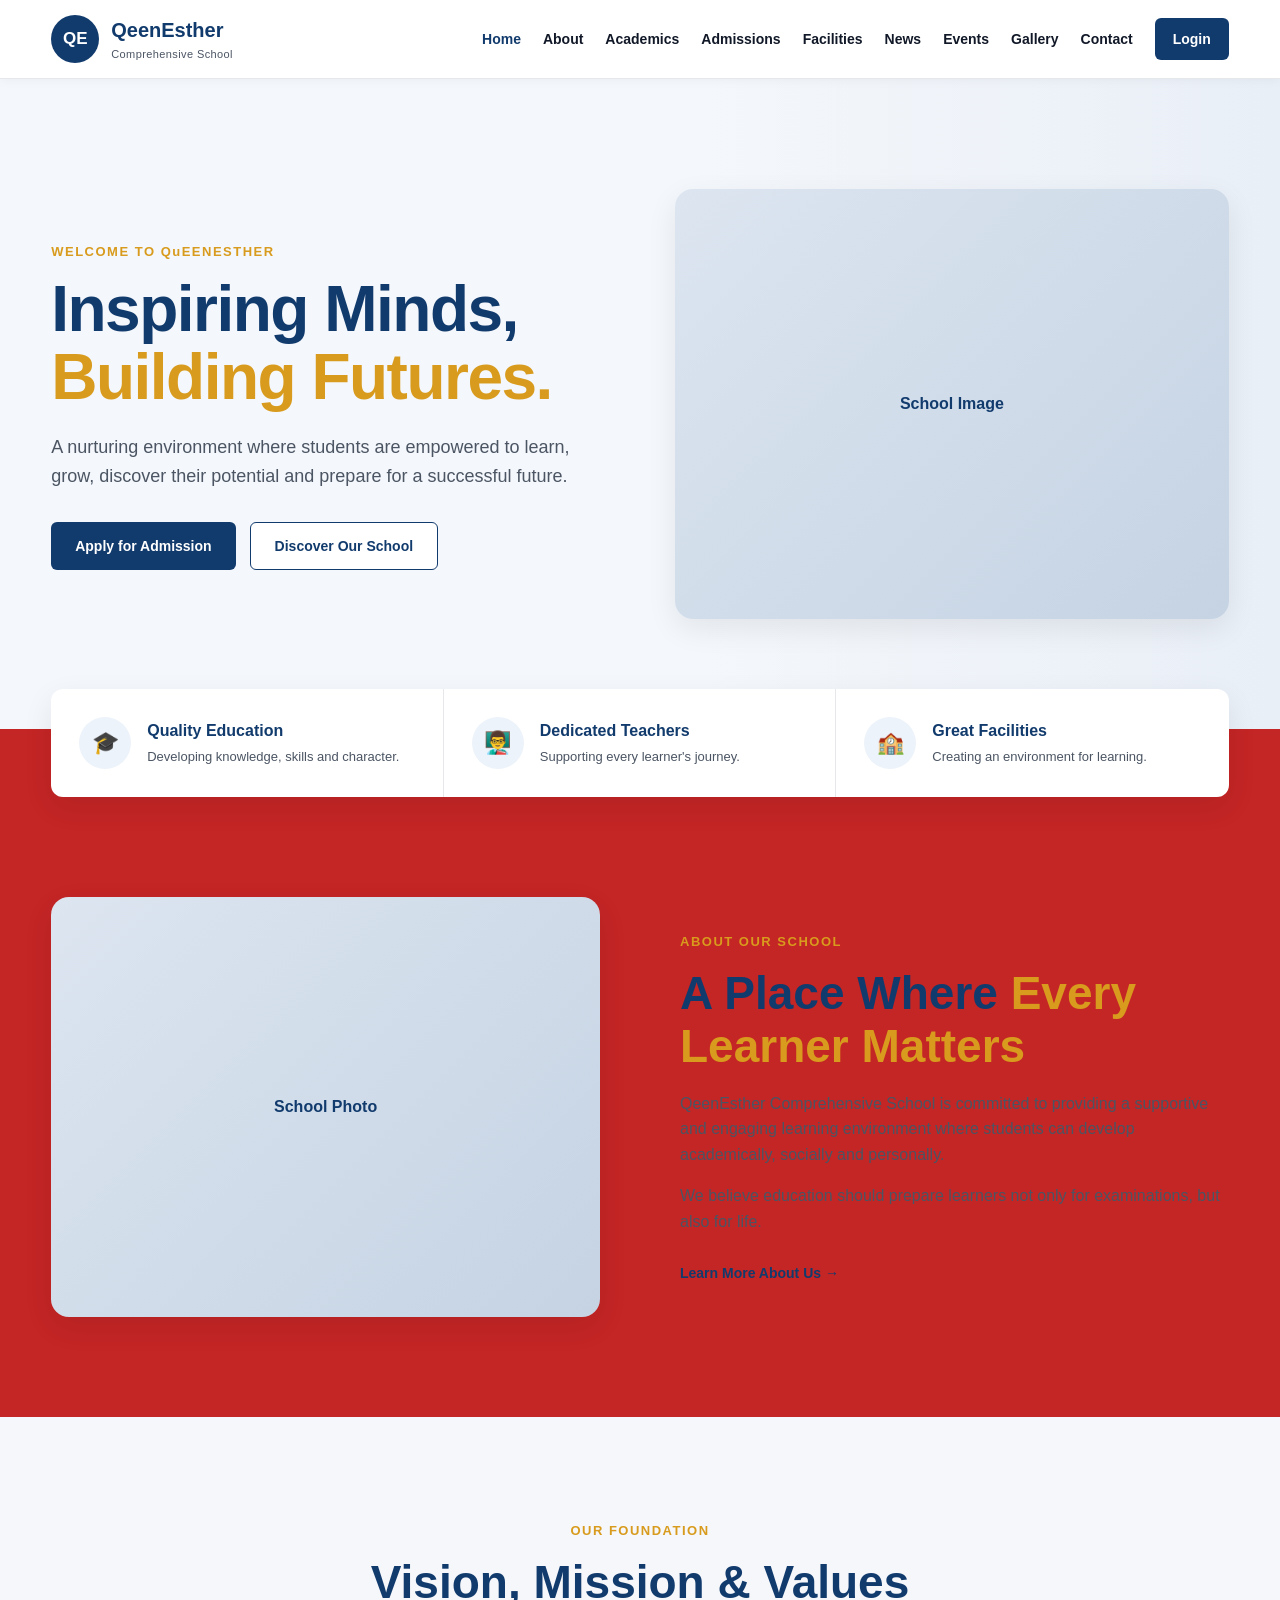
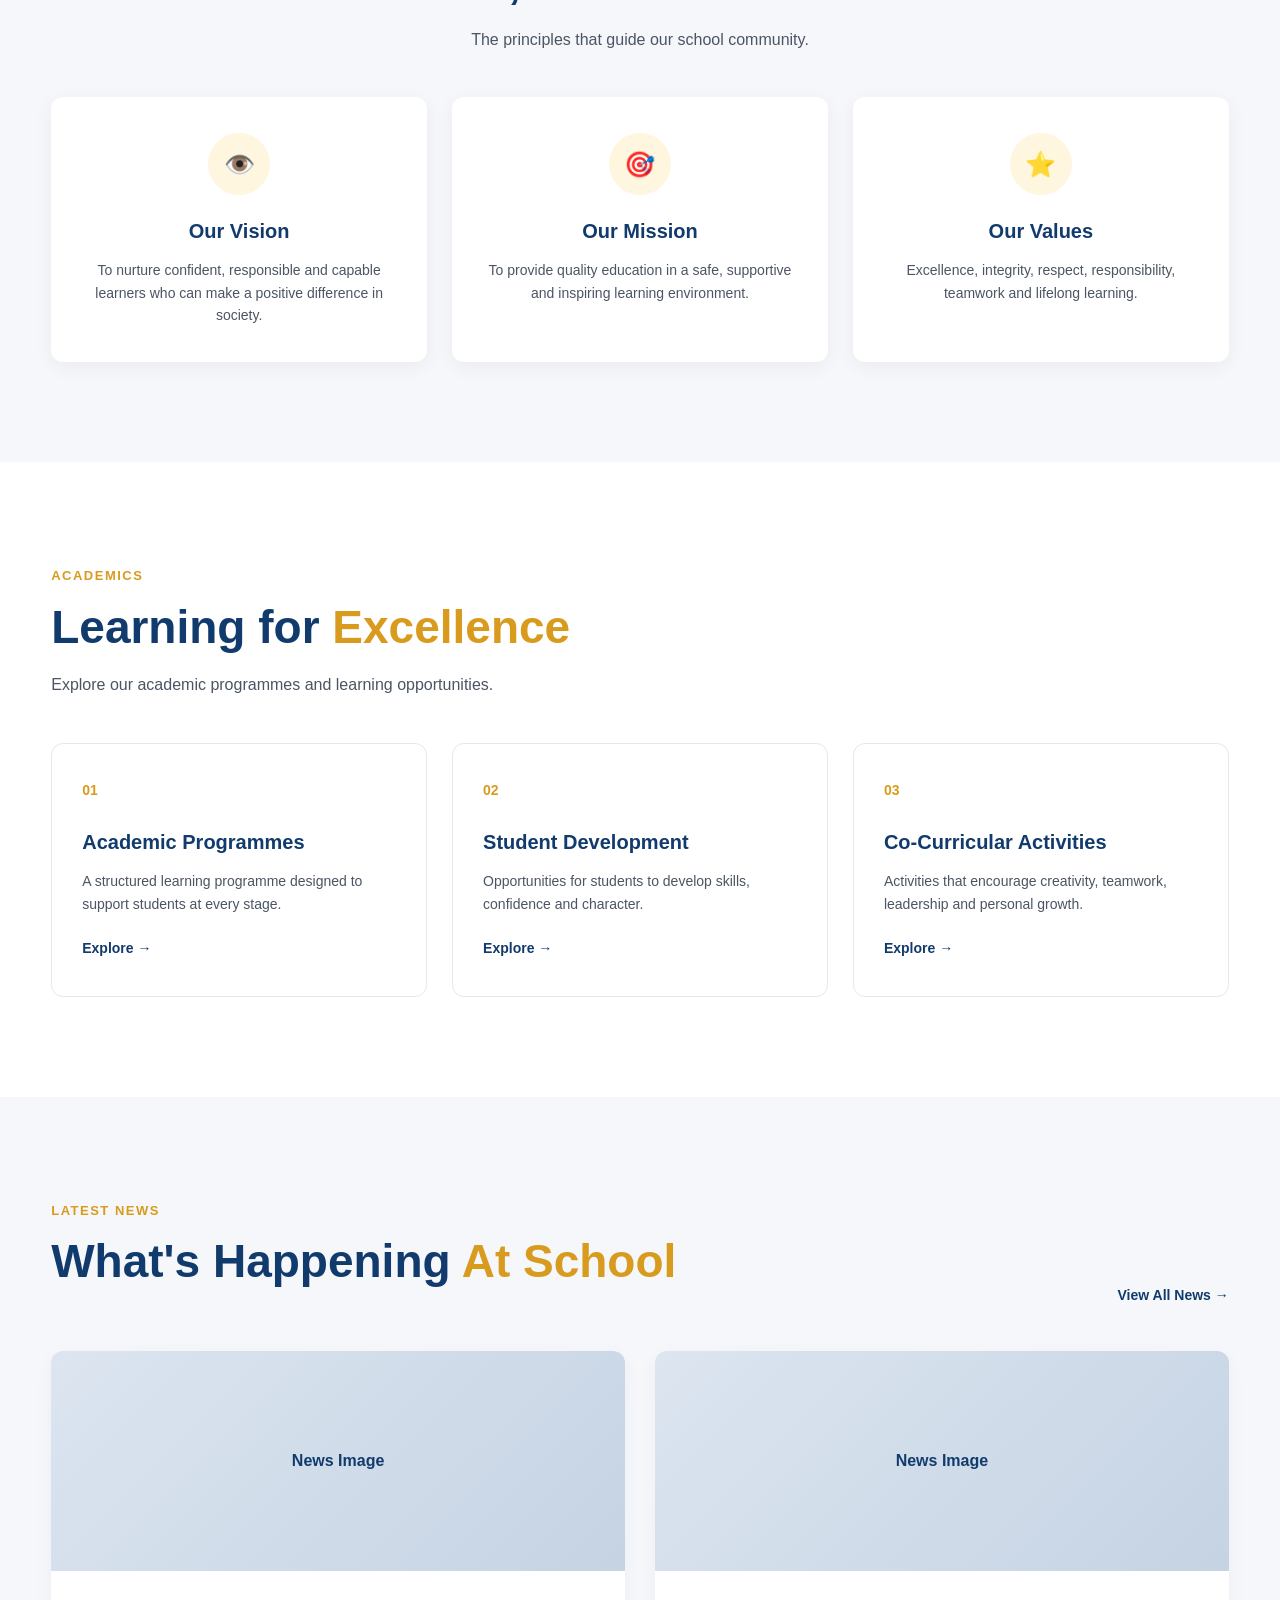
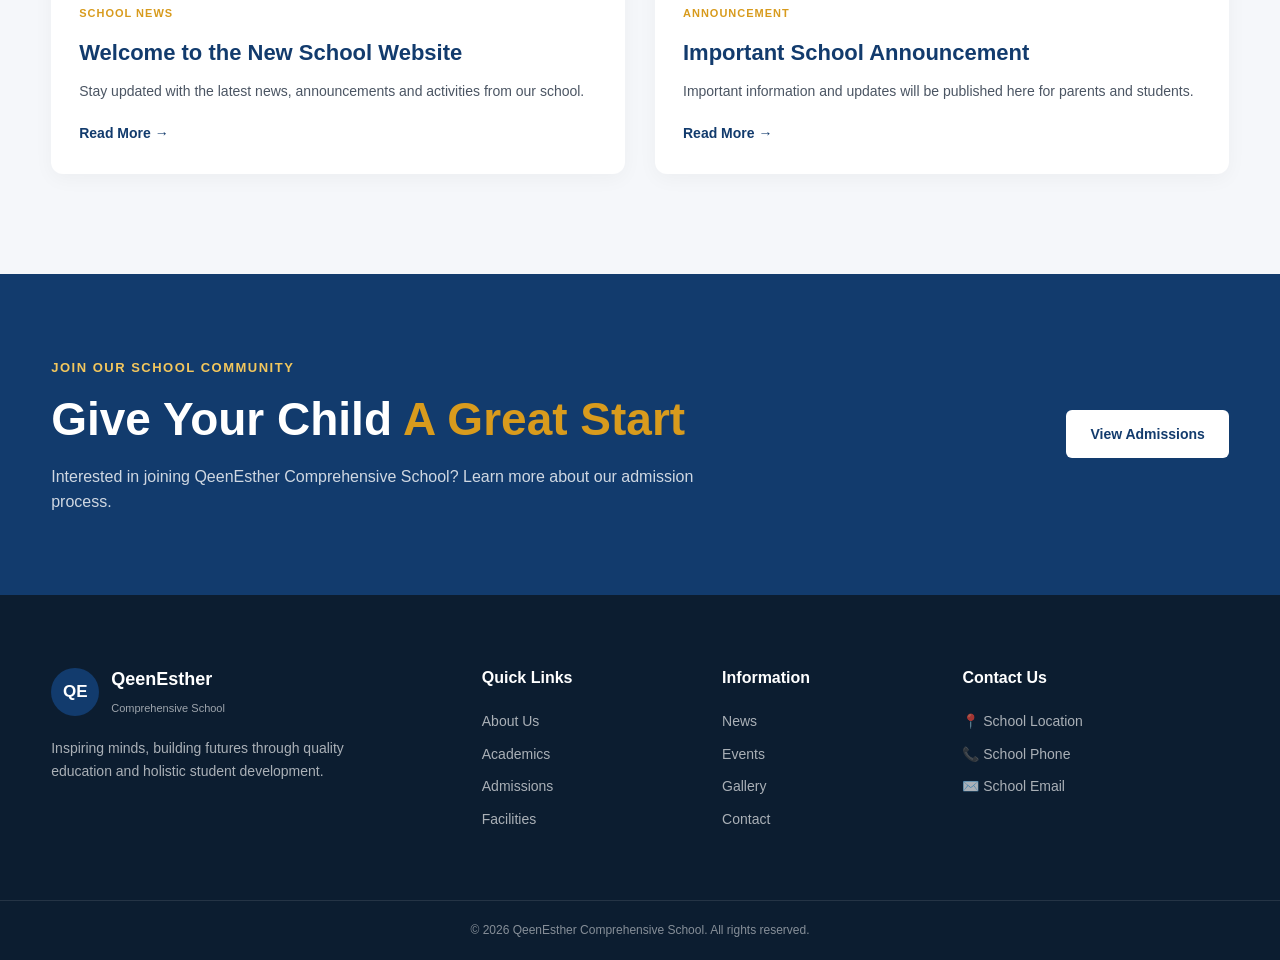
==== Client/index.html @ 9629a6c0 "My first paying project" ====
<!DOCTYPE html>
<html lang="en">
<head>
    <meta charset="UTF-8">

    <!-- Makes the website responsive on phones and tablets -->
    <meta name="viewport" content="width=device-width, initial-scale=1.0">

    <meta
        name="description"
        content="QeenEsther Comprehensive School - nurturing excellence, character and lifelong learning."
    >

    <title>QueenEsther Comprehensive School</title>

    <!-- Our stylesheet -->
    <link rel="stylesheet" href="../css/style.css">
</head>

<body>

    <!-- =========================
         HEADER / NAVIGATION
    ========================== -->
    <header class="site-header">

        <div class="container navbar">

            <!-- Temporary logo -->
            <a href="index.html" class="logo">
                <div class="logo-placeholder">QE</div>

                <div class="school-name">
                    <span>QeenEsther</span>
                    <small>Comprehensive School</small>
                </div>
            </a>

            <!-- Mobile menu button -->
            <button
                class="menu-toggle"
                id="menuToggle"
                aria-label="Open navigation menu"
                aria-expanded="false"
            >
                ☰
            </button>

            <!-- Navigation -->
            <nav class="nav-menu" id="navMenu">

                <a href="index.html" class="active">Home</a>
                <a href="about.html">About</a>
                <a href="academics.html">Academics</a>
                <a href="admissions.html">Admissions</a>
                <a href="facilities.html">Facilities</a>
                <a href="news.html">News</a>
                <a href="events.html">Events</a>
                <a href="gallery.html">Gallery</a>
                <a href="contact.html">Contact</a>

                <a href="#" class="login-button">Login</a>

            </nav>

        </div>

    </header>


    <!-- =========================
         HERO SECTION
    ========================== -->
    <main>

        <section class="hero">

            <div class="container hero-content">

                <div class="hero-text">

                    <span class="hero-label">
                        WELCOME TO QuEENESTHER
                    </span>

                    <h1>
                        Inspiring Minds,
                        <span>Building Futures.</span>
                    </h1>

                    <p>
                        A nurturing environment where students are empowered
                        to learn, grow, discover their potential and prepare
                        for a successful future.
                    </p>

                    <div class="hero-buttons">
                        <a href="admissions.html" class="btn btn-primary">
                            Apply for Admission
                        </a>

                        <a href="about.html" class="btn btn-secondary">
                            Discover Our School
                        </a>
                    </div>

                </div>

                <div class="hero-image">

                    <!-- Temporary image area -->
                    <div class="image-placeholder">
                        <span>School Image</span>
                    </div>

                </div>

            </div>

        </section>


        <!-- =========================
             QUICK INFORMATION
        ========================== -->
        <section class="quick-info">

            <div class="container quick-info-grid">

                <div class="info-card">
                    <div class="info-icon">🎓</div>

                    <div>
                        <h3>Quality Education</h3>
                        <p>
                            Developing knowledge, skills and character.
                        </p>
                    </div>
                </div>

                <div class="info-card">
                    <div class="info-icon">👨‍🏫</div>

                    <div>
                        <h3>Dedicated Teachers</h3>
                        <p>
                            Supporting every learner's journey.
                        </p>
                    </div>
                </div>

                <div class="info-card">
                    <div class="info-icon">🏫</div>

                    <div>
                        <h3>Great Facilities</h3>
                        <p>
                            Creating an environment for learning.
                        </p>
                    </div>
                </div>

            </div>

        </section>


        <!-- =========================
             ABOUT / INTRODUCTION
        ========================== -->
        <section class="section about-preview">

            <div class="container two-column">

                <div class="section-image">
                    <div class="image-placeholder large">
                        <span>School Photo</span>
                    </div>
                </div>

                <div class="section-content">

                    <span class="section-label">
                        ABOUT OUR SCHOOL
                    </span>

                    <h2>
                        A Place Where
                        <span>Every Learner Matters</span>
                    </h2>

                    <p>
                        QeenEsther Comprehensive School is committed to
                        providing a supportive and engaging learning
                        environment where students can develop academically,
                        socially and personally.
                    </p>

                    <p>
                        We believe education should prepare learners not only
                        for examinations, but also for life.
                    </p>

                    <a href="about.html" class="text-link">
                        Learn More About Us →
                    </a>

                </div>

            </div>

        </section>


        <!-- =========================
             VISION & MISSION
        ========================== -->
        <section class="section vision-section">

            <div class="container">

                <div class="section-heading center">

                    <span class="section-label">
                        OUR FOUNDATION
                    </span>

                    <h2>
                        Vision, Mission & Values
                    </h2>

                    <p>
                        The principles that guide our school community.
                    </p>

                </div>

                <div class="values-grid">

                    <article class="value-card">

                        <div class="value-icon">👁️</div>

                        <h3>Our Vision</h3>

                        <p>
                            To nurture confident, responsible and capable
                            learners who can make a positive difference
                            in society.
                        </p>

                    </article>


                    <article class="value-card">

                        <div class="value-icon">🎯</div>

                        <h3>Our Mission</h3>

                        <p>
                            To provide quality education in a safe,
                            supportive and inspiring learning environment.
                        </p>

                    </article>


                    <article class="value-card">

                        <div class="value-icon">⭐</div>

                        <h3>Our Values</h3>

                        <p>
                            Excellence, integrity, respect, responsibility,
                            teamwork and lifelong learning.
                        </p>

                    </article>

                </div>

            </div>

        </section>


        <!-- =========================
             ACADEMICS
        ========================== -->
        <section class="section academics-preview">

            <div class="container">

                <div class="section-heading">

                    <span class="section-label">
                        ACADEMICS
                    </span>

                    <h2>
                        Learning for
                        <span>Excellence</span>
                    </h2>

                    <p>
                        Explore our academic programmes and learning
                        opportunities.
                    </p>

                </div>

                <div class="program-grid">

                    <article class="program-card">
                        <div class="program-number">01</div>

                        <h3>Academic Programmes</h3>

                        <p>
                            A structured learning programme designed to
                            support students at every stage.
                        </p>

                        <a href="academics.html">
                            Explore →
                        </a>
                    </article>


                    <article class="program-card">
                        <div class="program-number">02</div>

                        <h3>Student Development</h3>

                        <p>
                            Opportunities for students to develop skills,
                            confidence and character.
                        </p>

                        <a href="academics.html">
                            Explore →
                        </a>
                    </article>


                    <article class="program-card">
                        <div class="program-number">03</div>

                        <h3>Co-Curricular Activities</h3>

                        <p>
                            Activities that encourage creativity, teamwork,
                            leadership and personal growth.
                        </p>

                        <a href="academics.html">
                            Explore →
                        </a>
                    </article>

                </div>

            </div>

        </section>


        <!-- =========================
             NEWS
        ========================== -->
        <section class="section news-section">

            <div class="container">

                <div class="section-heading split-heading">

                    <div>
                        <span class="section-label">
                            LATEST NEWS
                        </span>

                        <h2>
                            What's Happening
                            <span>At School</span>
                        </h2>
                    </div>

                    <a href="news.html" class="text-link">
                        View All News →
                    </a>

                </div>


                <div class="news-grid">

                    <article class="news-card">

                        <div class="news-image">
                            <span>News Image</span>
                        </div>

                        <div class="news-content">

                            <span class="news-date">
                                SCHOOL NEWS
                            </span>

                            <h3>
                                Welcome to the New School Website
                            </h3>

                            <p>
                                Stay updated with the latest news,
                                announcements and activities from our school.
                            </p>

                            <a href="news.html">
                                Read More →
                            </a>

                        </div>

                    </article>


                    <article class="news-card">

                        <div class="news-image">
                            <span>News Image</span>
                        </div>

                        <div class="news-content">

                            <span class="news-date">
                                ANNOUNCEMENT
                            </span>

                            <h3>
                                Important School Announcement
                            </h3>

                            <p>
                                Important information and updates will be
                                published here for parents and students.
                            </p>

                            <a href="news.html">
                                Read More →
                            </a>

                        </div>

                    </article>

                </div>

            </div>

        </section>


        <!-- =========================
             CALL TO ACTION
        ========================== -->
        <section class="cta-section">

            <div class="container cta-content">

                <div>
                    <span class="section-label">
                        JOIN OUR SCHOOL COMMUNITY
                    </span>

                    <h2>
                        Give Your Child
                        <span>A Great Start</span>
                    </h2>

                    <p>
                        Interested in joining QeenEsther Comprehensive School?
                        Learn more about our admission process.
                    </p>
                </div>

                <a href="admissions.html" class="btn btn-light">
                    View Admissions
                </a>

            </div>

        </section>

    </main>


    <!-- =========================
         FOOTER
    ========================== -->
    <footer class="site-footer">

        <div class="container footer-grid">

            <div class="footer-about">

                <div class="footer-logo">
                    <div class="logo-placeholder">QE</div>

                    <div>
                        <strong>QeenEsther</strong>
                        <small>Comprehensive School</small>
                    </div>
                </div>

                <p>
                    Inspiring minds, building futures through quality
                    education and holistic student development.
                </p>

            </div>


            <div class="footer-column">

                <h3>Quick Links</h3>

                <a href="about.html">About Us</a>
                <a href="academics.html">Academics</a>
                <a href="admissions.html">Admissions</a>
                <a href="facilities.html">Facilities</a>

            </div>


            <div class="footer-column">

                <h3>Information</h3>

                <a href="news.html">News</a>
                <a href="events.html">Events</a>
                <a href="gallery.html">Gallery</a>
                <a href="contact.html">Contact</a>

            </div>


            <div class="footer-column">

                <h3>Contact Us</h3>

                <p>📍 School Location</p>
                <p>📞 School Phone</p>
                <p>✉️ School Email</p>

            </div>

        </div>


        <div class="footer-bottom">

            <div class="container">

                <p>
                    © 2026 QeenEsther Comprehensive School.
                    All rights reserved.
                </p>

            </div>

        </div>

    </footer>


    <!-- JavaScript -->
    <script src="../js/main.js"></script>

</body>
</html>
---- css/style.css ----
/* =========================================
   QEENESTHER COMPREHENSIVE SCHOOL
   MAIN STYLESHEET
========================================= */


/* =========================================
   1. RESET & GLOBAL SETTINGS
========================================= */

* {
    margin: 0;
    padding: 0;
    box-sizing: border-box;
}

html {
    scroll-behavior: smooth;
}

body {
    font-family: Arial, Helvetica, sans-serif;
    line-height: 1.6;
    color: #1f2937;
    background: #c42525;
}

a {
    text-decoration: none;
    color: inherit;
}

img {
    max-width: 100%;
    display: block;
}

button {
    font: inherit;
}


/* =========================================
   2. DESIGN VARIABLES
========================================= */

:root {
    --primary: #123b6d;
    --primary-dark: #0b2a4d;
    --secondary: #d89b1d;
    --secondary-dark: #b47d0f;

    --dark: #111827;
    --text: #4b5563;
    --light: #f5f7fa;
    --white: #ffffff;
    --border: #e5e7eb;

    --container: 1180px;

    --shadow: 0 10px 30px rgba(0, 0, 0, 0.08);

    --radius: 12px;

    --transition: 0.3s ease;
}


/* =========================================
   3. REUSABLE CONTAINER
========================================= */

.container {
    width: min(92%, var(--container));
    margin: 0 auto;
}


/* =========================================
   4. HEADER
========================================= */

.site-header {
    position: sticky;
    top: 0;
    z-index: 1000;

    background: var(--white);

    border-bottom: 1px solid var(--border);

    box-shadow: 0 2px 10px rgba(0, 0, 0, 0.04);
}

.navbar {
    min-height: 78px;

    display: flex;
    align-items: center;
    justify-content: space-between;
    gap: 30px;
}


/* Logo */

.logo {
    display: flex;
    align-items: center;
    gap: 12px;

    flex-shrink: 0;
}

.logo-placeholder {
    width: 48px;
    height: 48px;

    display: flex;
    align-items: center;
    justify-content: center;

    background: var(--primary);
    color: var(--white);

    border-radius: 50%;

    font-weight: 700;
    font-size: 17px;
}

.school-name {
    display: flex;
    flex-direction: column;
}

.school-name span {
    color: var(--primary);

    font-size: 20px;
    font-weight: 800;
}

.school-name small {
    color: var(--text);

    font-size: 11px;
    letter-spacing: 0.4px;
}


/* Navigation */

.nav-menu {
    display: flex;
    align-items: center;
    gap: 22px;
}

.nav-menu a {
    color: var(--dark);

    font-size: 14px;
    font-weight: 600;

    transition: color var(--transition);
}

.nav-menu a:hover,
.nav-menu a.active {
    color: var(--primary);
}

.nav-menu .login-button {
    padding: 10px 18px;

    background: var(--primary);
    color: var(--white);

    border-radius: 6px;
}

.nav-menu .login-button:hover {
    background: var(--primary-dark);
    color: var(--white);
}


/* Mobile menu button */

.menu-toggle {
    display: none;

    border: none;
    background: transparent;

    color: var(--primary);

    font-size: 28px;

    cursor: pointer;
}


/* =========================================
   5. HERO SECTION
========================================= */

.hero {
    min-height: 650px;

    display: flex;
    align-items: center;

    background:
        linear-gradient(
            90deg,
            #f4f7fb 0%,
            #f4f7fb 55%,
            #e9eff7 100%
        );
}

.hero-content {
    display: grid;
    grid-template-columns: 1fr 1fr;

    align-items: center;

    gap: 70px;

    padding: 80px 0;
}

.hero-text {
    max-width: 620px;
}

.hero-label,
.section-label {
    display: inline-block;

    margin-bottom: 14px;

    color: var(--secondary);

    font-size: 13px;
    font-weight: 800;

    letter-spacing: 1.5px;
}

.hero h1 {
    margin-bottom: 22px;

    color: var(--primary);

    font-size: clamp(42px, 5vw, 68px);
    line-height: 1.05;

    letter-spacing: -1.5px;
}

.hero h1 span,
.section-content h2 span,
.section-heading h2 span,
.cta-content h2 span {
    color: var(--secondary);
}

.hero p {
    max-width: 570px;

    margin-bottom: 32px;

    color: var(--text);

    font-size: 18px;
}


/* Hero buttons */

.hero-buttons {
    display: flex;
    flex-wrap: wrap;
    gap: 14px;
}

.btn {
    display: inline-flex;

    align-items: center;
    justify-content: center;

    min-height: 48px;

    padding: 0 24px;

    border-radius: 6px;

    font-size: 14px;
    font-weight: 700;

    transition:
        transform var(--transition),
        background var(--transition);
}

.btn:hover {
    transform: translateY(-2px);
}

.btn-primary {
    background: var(--primary);
    color: var(--white);
}

.btn-primary:hover {
    background: var(--primary-dark);
}

.btn-secondary {
    background: var(--white);
    color: var(--primary);

    border: 1px solid var(--primary);
}

.btn-secondary:hover {
    background: var(--primary);
    color: var(--white);
}

.btn-light {
    background: var(--white);
    color: var(--primary);
}

.btn-light:hover {
    background: #f0f0f0;
}


/* Hero image */

.hero-image {
    display: flex;
    justify-content: center;
}

.image-placeholder {
    width: 100%;
    min-height: 430px;

    display: flex;
    align-items: center;
    justify-content: center;

    background:
        linear-gradient(
            135deg,
            #dce5f0,
            #c5d3e3
        );

    border-radius: 18px;

    color: var(--primary);

    font-weight: 700;

    box-shadow: var(--shadow);
}

.image-placeholder.large {
    min-height: 420px;
}


/* =========================================
   6. QUICK INFORMATION
========================================= */

.quick-info {
    position: relative;

    margin-top: -40px;

    z-index: 5;
}

.quick-info-grid {
    display: grid;
    grid-template-columns: repeat(3, 1fr);

    background: var(--white);

    border-radius: var(--radius);

    box-shadow: var(--shadow);

    overflow: hidden;
}

.info-card {
    display: flex;
    align-items: center;

    gap: 16px;

    padding: 28px;

    border-right: 1px solid var(--border);
}

.info-card:last-child {
    border-right: none;
}

.info-icon {
    width: 52px;
    height: 52px;

    flex-shrink: 0;

    display: flex;
    align-items: center;
    justify-content: center;

    background: #edf3fa;

    border-radius: 50%;

    font-size: 22px;
}

.info-card h3 {
    margin-bottom: 4px;

    color: var(--primary);

    font-size: 16px;
}

.info-card p {
    color: var(--text);

    font-size: 13px;
}


/* =========================================
   7. GENERAL SECTIONS
========================================= */

.section {
    padding: 100px 0;
}

.two-column {
    display: grid;

    grid-template-columns: 1fr 1fr;

    align-items: center;

    gap: 80px;
}

.section-content h2,
.section-heading h2,
.cta-content h2 {
    margin-bottom: 18px;

    color: var(--primary);

    font-size: clamp(32px, 4vw, 46px);

    line-height: 1.15;
}

.section-content p,
.section-heading p {
    margin-bottom: 16px;

    color: var(--text);

    font-size: 16px;
}

.text-link {
    display: inline-block;

    margin-top: 12px;

    color: var(--primary);

    font-size: 14px;
    font-weight: 800;

    transition: color var(--transition);
}

.text-link:hover {
    color: var(--secondary);
}


/* =========================================
   8. VISION / MISSION
========================================= */

.vision-section {
    background: var(--light);
}

.section-heading {
    margin-bottom: 45px;
}

.section-heading.center {
    max-width: 700px;

    margin-left: auto;
    margin-right: auto;

    text-align: center;
}

.values-grid {
    display: grid;

    grid-template-columns: repeat(3, 1fr);

    gap: 25px;
}

.value-card {
    padding: 36px 30px;

    background: var(--white);

    border-radius: var(--radius);

    box-shadow: 0 5px 20px rgba(0, 0, 0, 0.05);

    text-align: center;

    transition:
        transform var(--transition),
        box-shadow var(--transition);
}

.value-card:hover {
    transform: translateY(-6px);

    box-shadow: var(--shadow);
}

.value-icon {
    width: 62px;
    height: 62px;

    margin: 0 auto 20px;

    display: flex;
    align-items: center;
    justify-content: center;

    background: #fff6df;

    border-radius: 50%;

    font-size: 25px;
}

.value-card h3 {
    margin-bottom: 12px;

    color: var(--primary);

    font-size: 20px;
}

.value-card p {
    color: var(--text);

    font-size: 14px;
}


/* =========================================
   9. ACADEMICS
========================================= */

.academics-preview {
    background: var(--white);
}

.program-grid {
    display: grid;

    grid-template-columns: repeat(3, 1fr);

    gap: 25px;
}

.program-card {
    position: relative;

    padding: 35px 30px;

    background: var(--white);

    border: 1px solid var(--border);

    border-radius: var(--radius);

    transition:
        transform var(--transition),
        box-shadow var(--transition);
}

.program-card:hover {
    transform: translateY(-5px);

    box-shadow: var(--shadow);
}

.program-number {
    margin-bottom: 25px;

    color: var(--secondary);

    font-size: 14px;
    font-weight: 800;
}

.program-card h3 {
    margin-bottom: 12px;

    color: var(--primary);

    font-size: 20px;
}

.program-card p {
    margin-bottom: 20px;

    color: var(--text);

    font-size: 14px;
}

.program-card a,
.news-card a {
    color: var(--primary);

    font-size: 14px;
    font-weight: 800;
}

.program-card a:hover,
.news-card a:hover {
    color: var(--secondary);
}


/* =========================================
   10. NEWS
========================================= */

.news-section {
    background: var(--light);
}

.split-heading {
    display: flex;

    align-items: flex-end;
    justify-content: space-between;

    gap: 30px;
}

.news-grid {
    display: grid;

    grid-template-columns: repeat(2, 1fr);

    gap: 30px;
}

.news-card {
    background: var(--white);

    border-radius: var(--radius);

    overflow: hidden;

    box-shadow: 0 5px 20px rgba(0, 0, 0, 0.04);
}

.news-image {
    min-height: 220px;

    display: flex;
    align-items: center;
    justify-content: center;

    background:
        linear-gradient(
            135deg,
            #dce5f0,
            #c5d3e3
        );

    color: var(--primary);

    font-weight: 700;
}

.news-content {
    padding: 28px;
}

.news-date {
    color: var(--secondary);

    font-size: 11px;
    font-weight: 800;

    letter-spacing: 1px;
}

.news-content h3 {
    margin: 10px 0;

    color: var(--primary);

    font-size: 22px;
}

.news-content p {
    margin-bottom: 18px;

    color: var(--text);

    font-size: 14px;
}


/* =========================================
   11. CALL TO ACTION
========================================= */

.cta-section {
    padding: 80px 0;

    background: var(--primary);

    color: var(--white);
}

.cta-content {
    display: flex;

    align-items: center;
    justify-content: space-between;

    gap: 40px;
}

.cta-content .section-label {
    color: #f3c75d;
}

.cta-content h2 {
    color: var(--white);
}

.cta-content p {
    max-width: 650px;

    color: rgba(255, 255, 255, 0.8);
}


/* =========================================
   12. FOOTER
========================================= */

.site-footer {
    background: #0c1d30;

    color: var(--white);
}

.footer-grid {
    display: grid;

    grid-template-columns: 2fr 1fr 1fr 1.4fr;

    gap: 50px;

    padding: 70px 0;
}

.footer-logo {
    display: flex;

    align-items: center;

    gap: 12px;

    margin-bottom: 18px;
}

.footer-logo strong {
    display: block;

    font-size: 18px;
}

.footer-logo small {
    color: rgba(255, 255, 255, 0.6);

    font-size: 11px;
}

.footer-about p {
    max-width: 350px;

    color: rgba(255, 255, 255, 0.65);

    font-size: 14px;
}

.footer-column {
    display: flex;

    flex-direction: column;

    gap: 10px;
}

.footer-column h3 {
    margin-bottom: 10px;

    font-size: 16px;
}

.footer-column a,
.footer-column p {
    color: rgba(255, 255, 255, 0.65);

    font-size: 14px;
}

.footer-column a:hover {
    color: var(--secondary);
}

.footer-bottom {
    padding: 20px 0;

    border-top: 1px solid rgba(255, 255, 255, 0.1);
}

.footer-bottom p {
    color: rgba(255, 255, 255, 0.5);

    font-size: 12px;

    text-align: center;
}


/* =========================================
   13. TABLET
========================================= */

@media (max-width: 1000px) {

    .nav-menu {
        gap: 14px;
    }

    .nav-menu a {
        font-size: 13px;
    }

    .hero-content {
        gap: 40px;
    }

    .two-column {
        gap: 45px;
    }

    .footer-grid {
        grid-template-columns: 1fr 1fr;
    }
}


/* =========================================
   14. MOBILE NAVIGATION
========================================= */

@media (max-width: 800px) {

    .menu-toggle {
        display: block;
    }

    .nav-menu {
        position: absolute;

        top: 78px;
        left: 0;
        right: 0;

        display: none;

        flex-direction: column;
        align-items: stretch;

        padding: 20px;

        background: var(--white);

        border-top: 1px solid var(--border);

        box-shadow: var(--shadow);
    }

    .nav-menu.open {
        display: flex;
    }

    .nav-menu a {
        padding: 10px 5px;
    }

    .nav-menu .login-button {
        text-align: center;
    }

    .hero-content {
        grid-template-columns: 1fr;

        padding: 60px 0;
    }

    .hero {
        min-height: auto;
    }

    .hero-image {
        order: -1;
    }

    .image-placeholder {
        min-height: 300px;
    }

    .quick-info {
        margin-top: 0;

        padding: 20px 0;
    }

    .quick-info-grid {
        grid-template-columns: 1fr;
    }

    .info-card {
        border-right: none;

        border-bottom: 1px solid var(--border);
    }

    .info-card:last-child {
        border-bottom: none;
    }

    .two-column {
        grid-template-columns: 1fr;
    }

    .section-image {
        order: -1;
    }

    .values-grid,
    .program-grid {
        grid-template-columns: 1fr;
    }

    .news-grid {
        grid-template-columns: 1fr;
    }

    .split-heading {
        align-items: flex-start;

        flex-direction: column;
    }

    .cta-content {
        flex-direction: column;

        align-items: flex-start;
    }
}


/* =========================================
   15. SMALL PHONES
========================================= */

@media (max-width: 500px) {

    .navbar {
        min-height: 70px;
    }

    .school-name span {
        font-size: 17px;
    }

    .school-name small {
        font-size: 9px;
    }

    .logo-placeholder {
        width: 42px;
        height: 42px;
    }

    .hero h1 {
        font-size: 40px;
    }

    .hero p {
        font-size: 16px;
    }

    .hero-buttons {
        flex-direction: column;
    }

    .btn {
        width: 100%;
    }

    .section {
        padding: 70px 0;
    }

    .footer-grid {
        grid-template-columns: 1fr;
    }
}
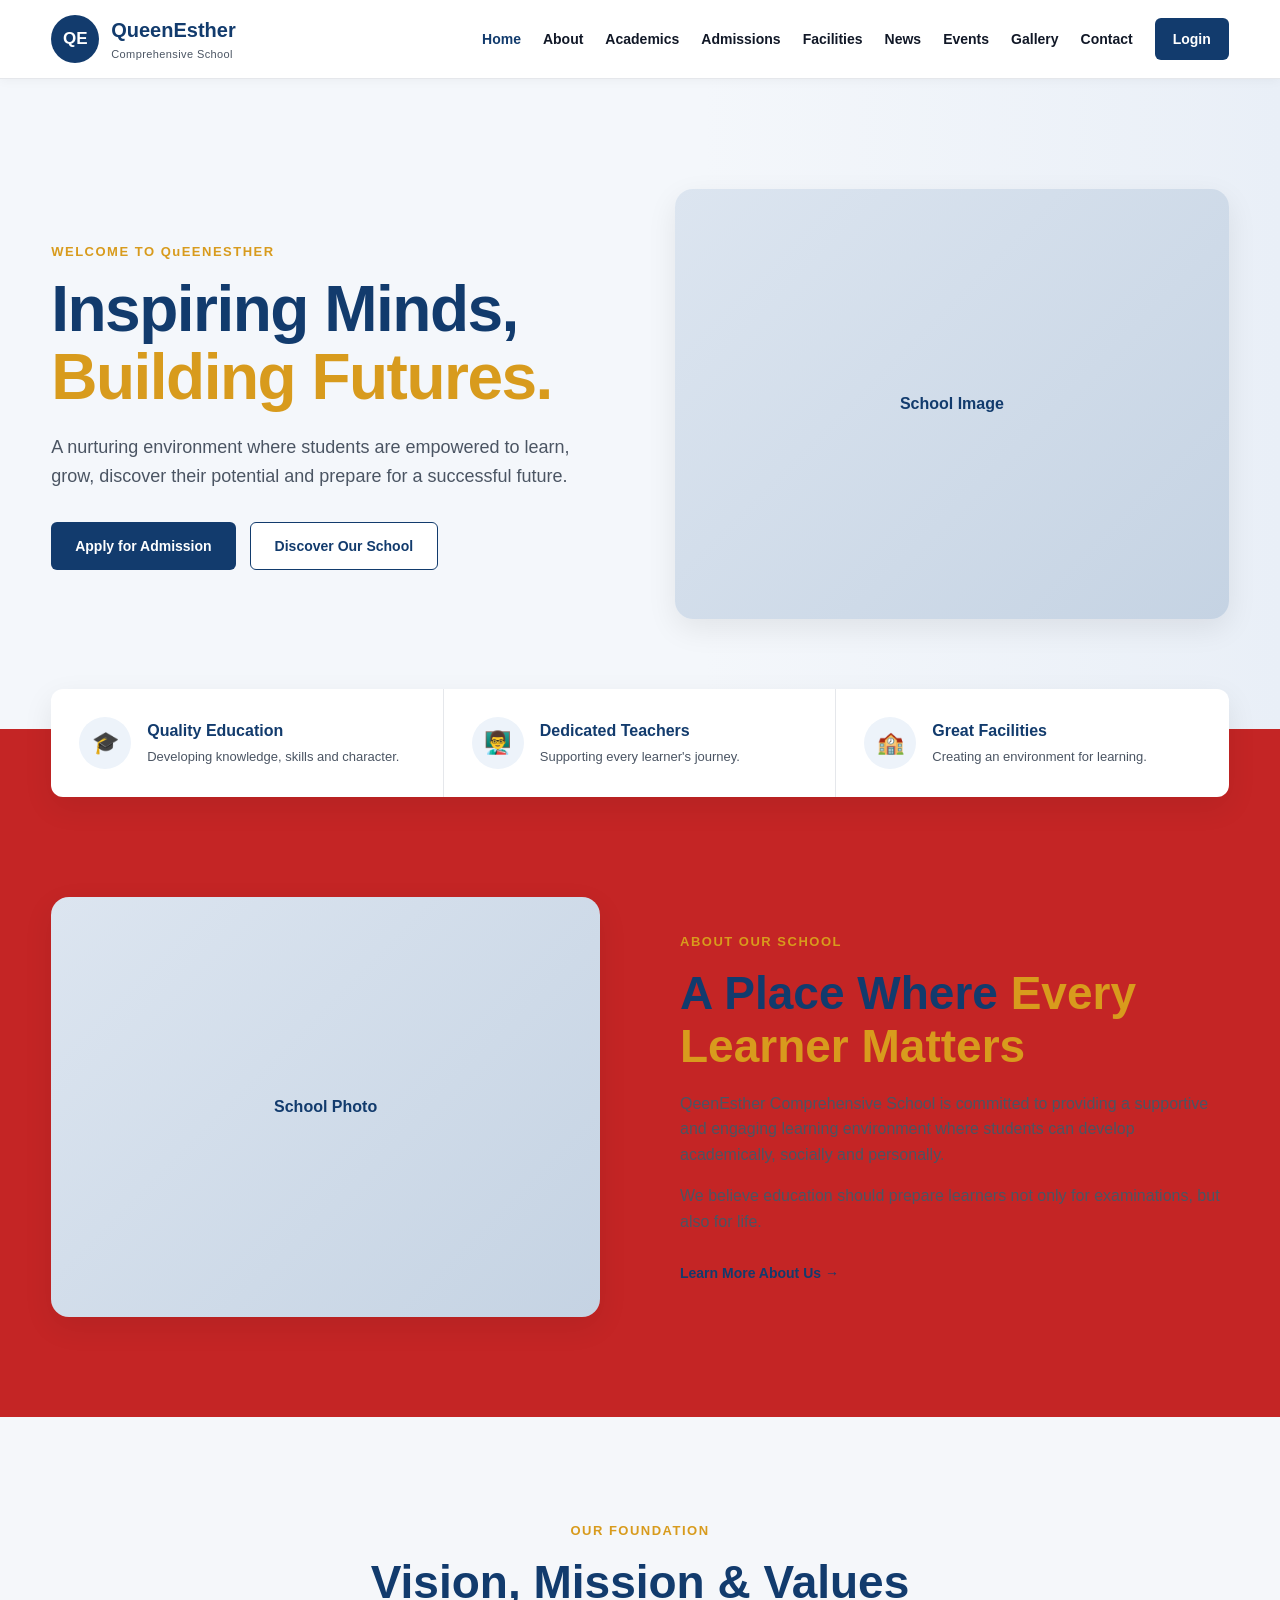
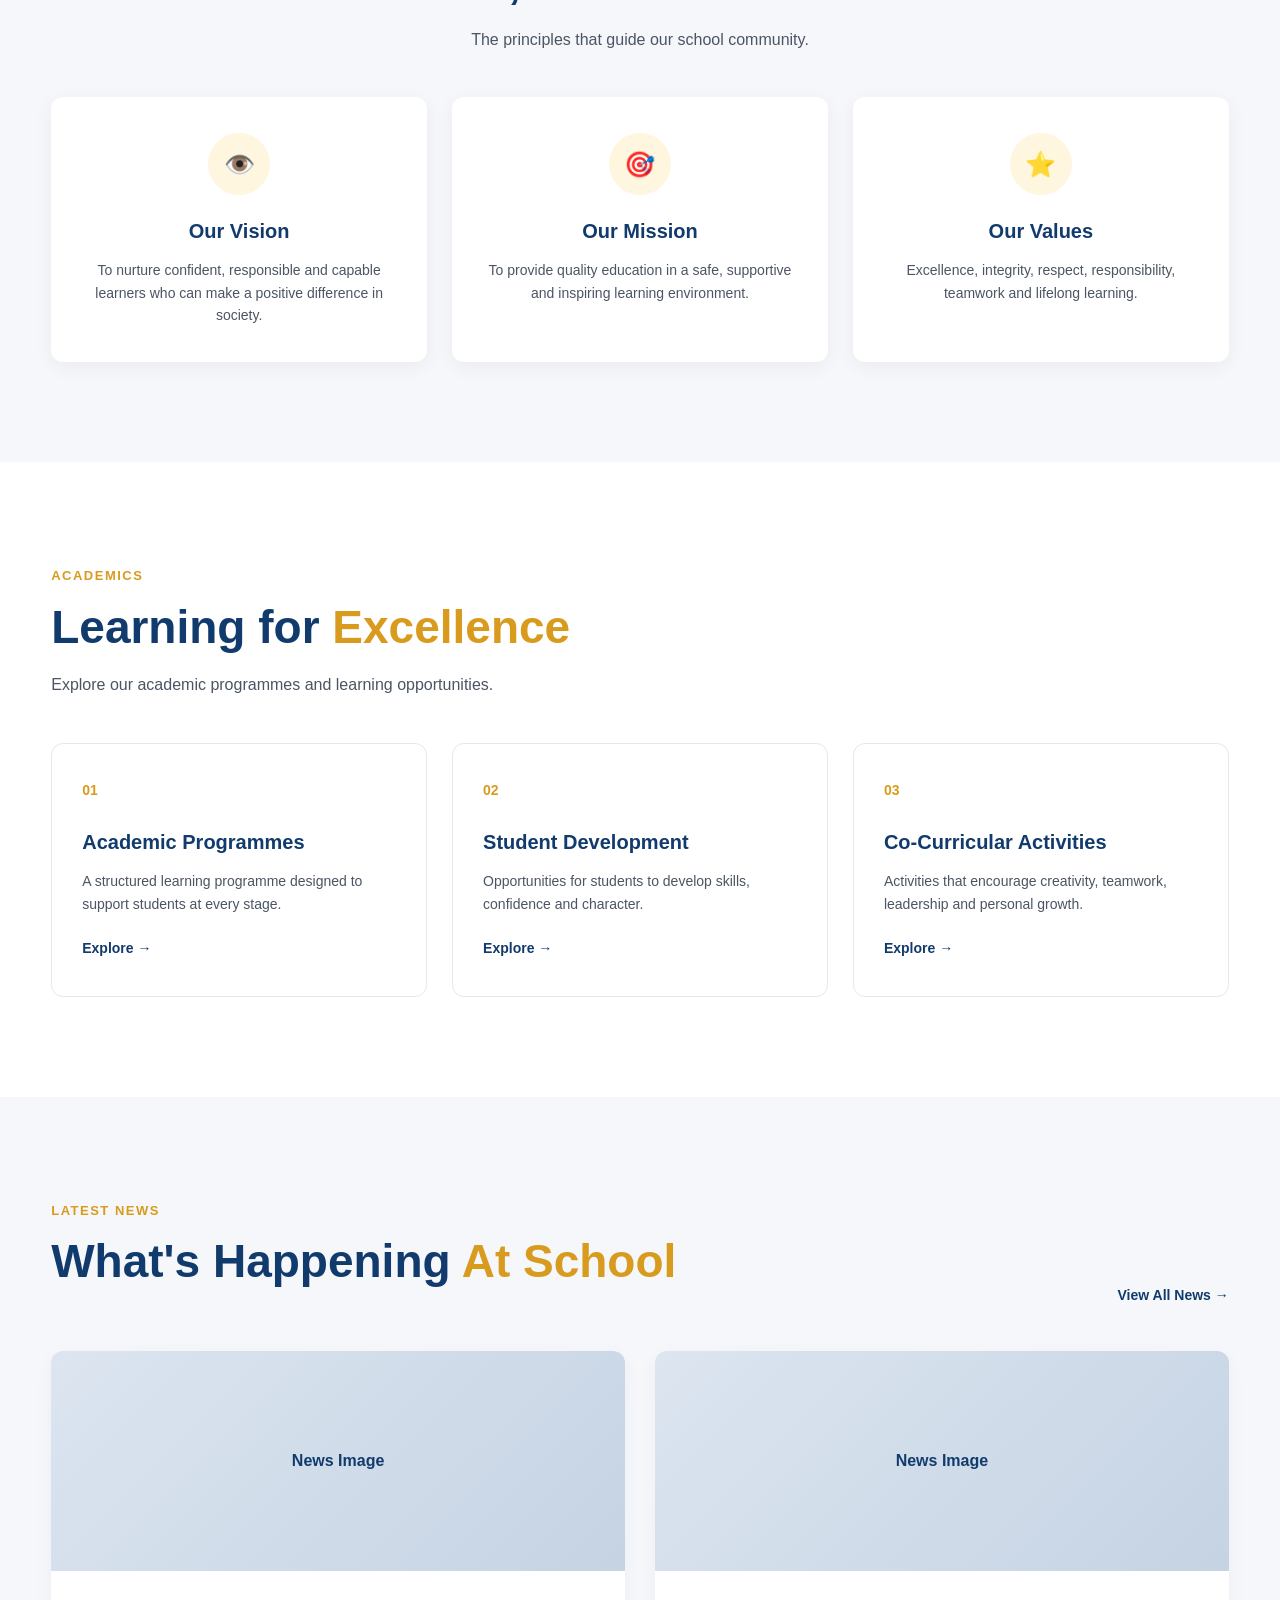
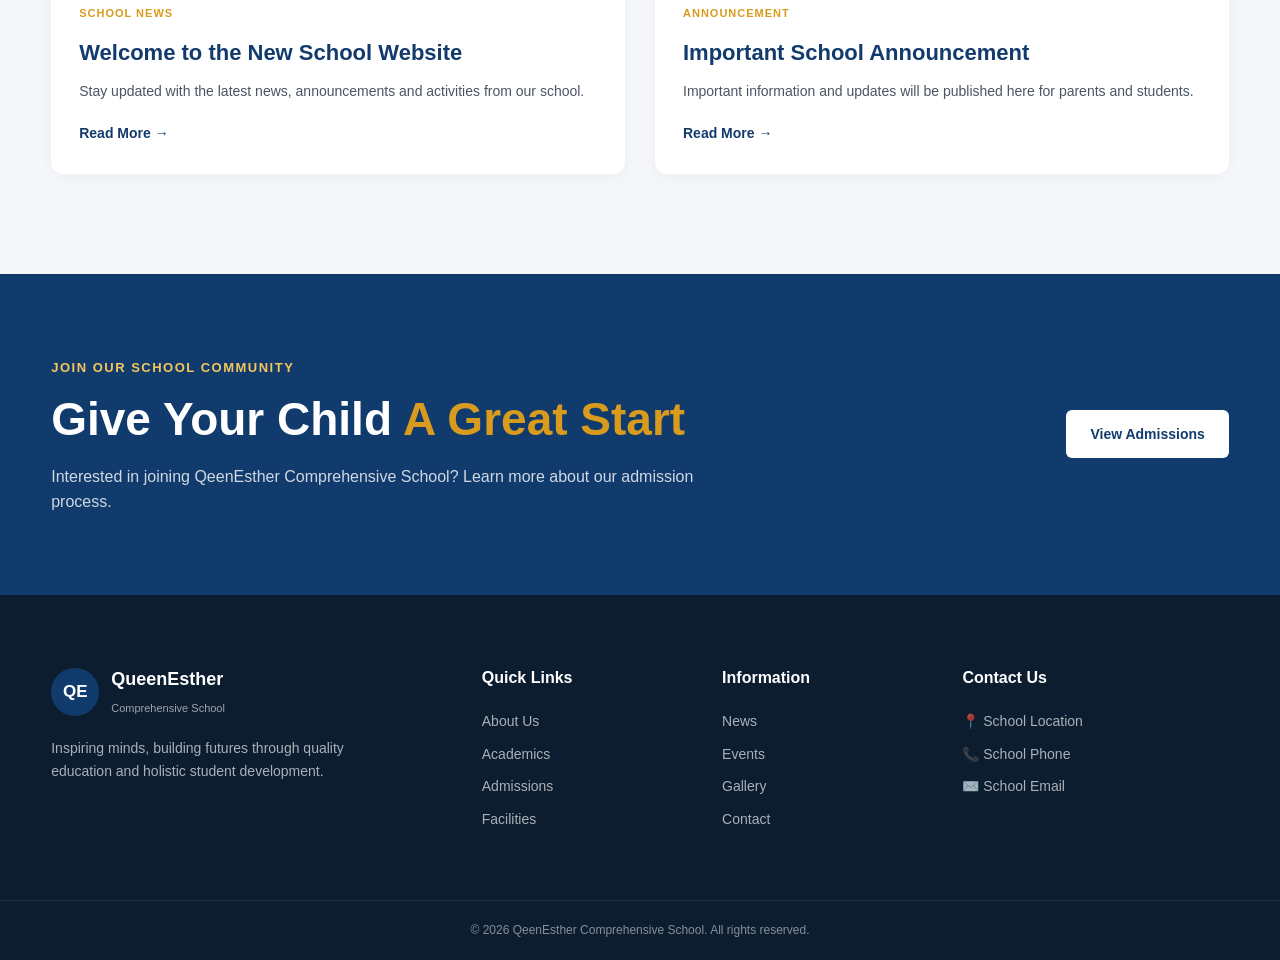
==== commit 1dc5b685: "changed spelling of queenesther in index.html" ====
--- a/Client/index.html
+++ b/Client/index.html
@@ -8,7 +8,7 @@
 
     <meta
         name="description"
-        content="QeenEsther Comprehensive School - nurturing excellence, character and lifelong learning."
+        content="QueenEsther Comprehensive School - nurturing excellence, character and lifelong learning."
     >
 
     <title>QueenEsther Comprehensive School</title>
@@ -31,7 +31,7 @@
                 <div class="logo-placeholder">QE</div>
 
                 <div class="school-name">
-                    <span>QeenEsther</span>
+                    <span>QueenEsther</span>
                     <small>Comprehensive School</small>
                 </div>
             </a>
@@ -509,7 +509,7 @@
                     <div class="logo-placeholder">QE</div>
 
                     <div>
-                        <strong>QeenEsther</strong>
+                        <strong>QueenEsther</strong>
                         <small>Comprehensive School</small>
                     </div>
                 </div>
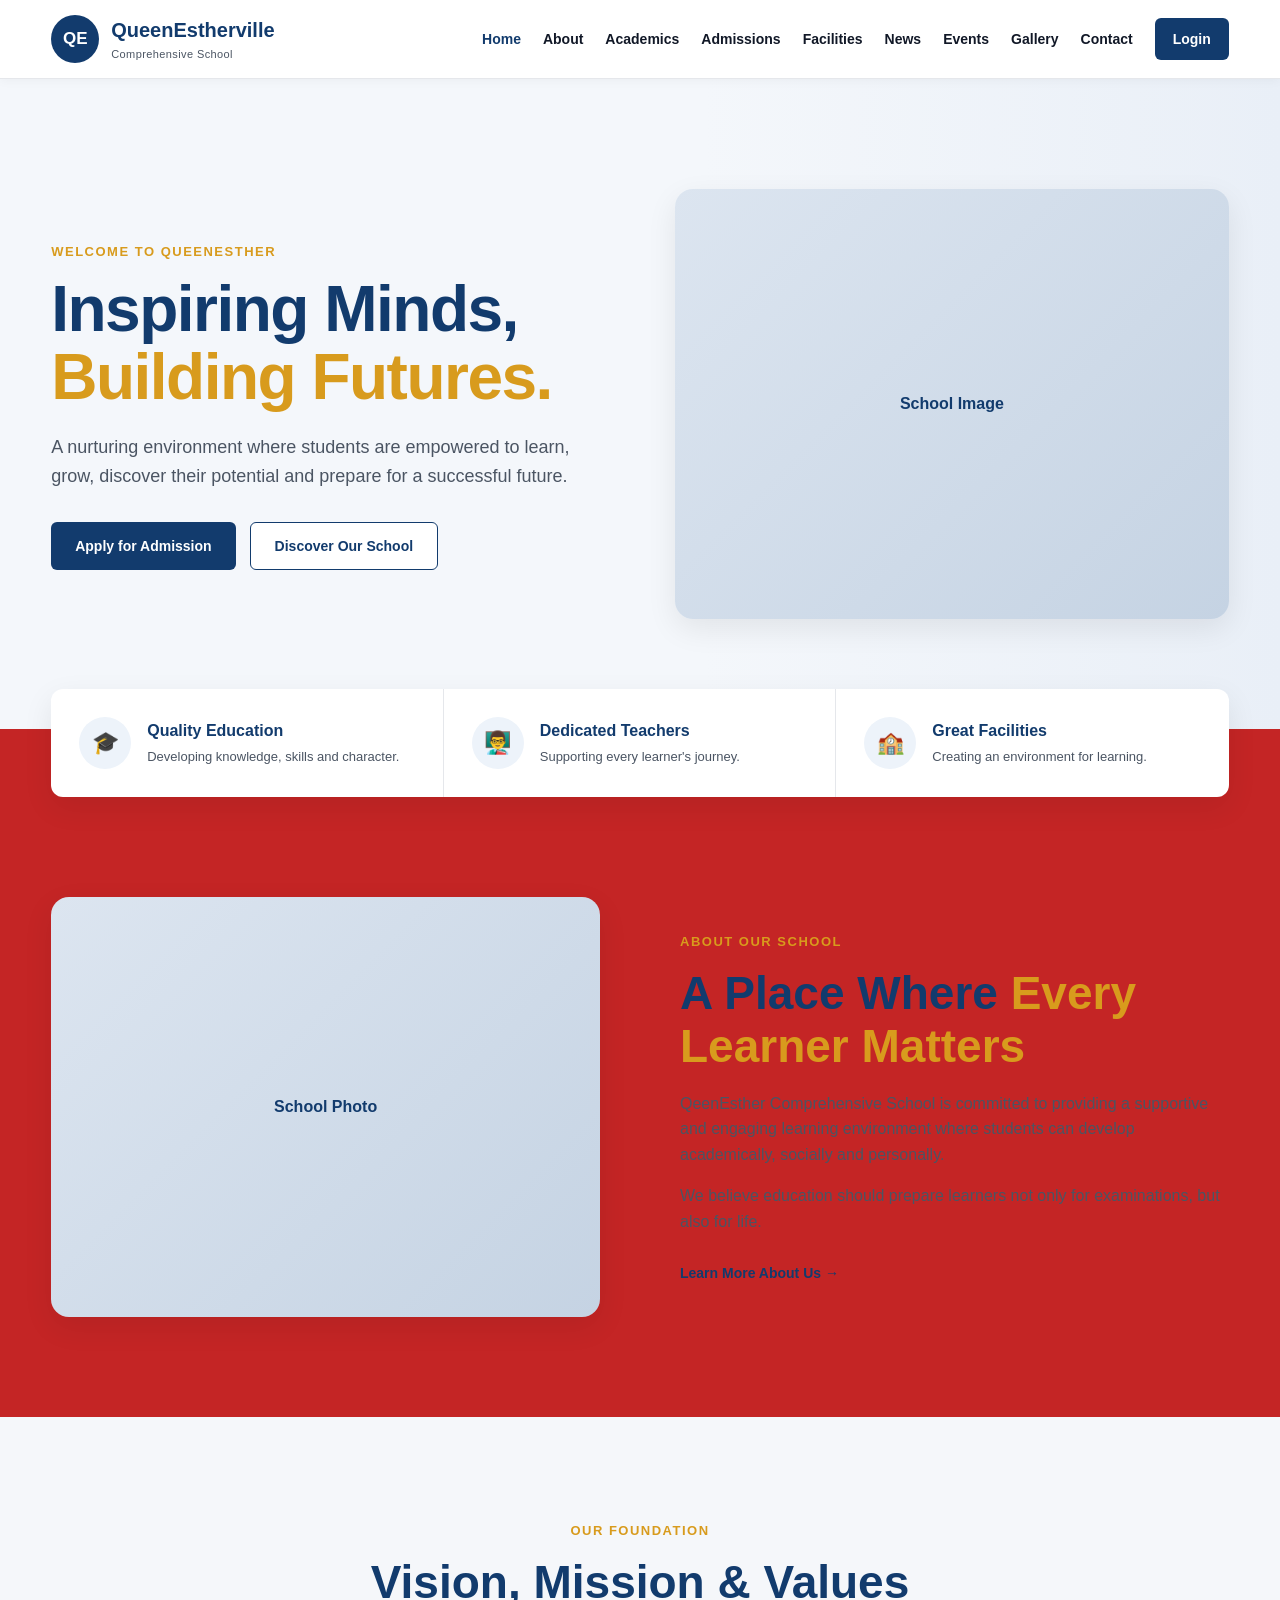
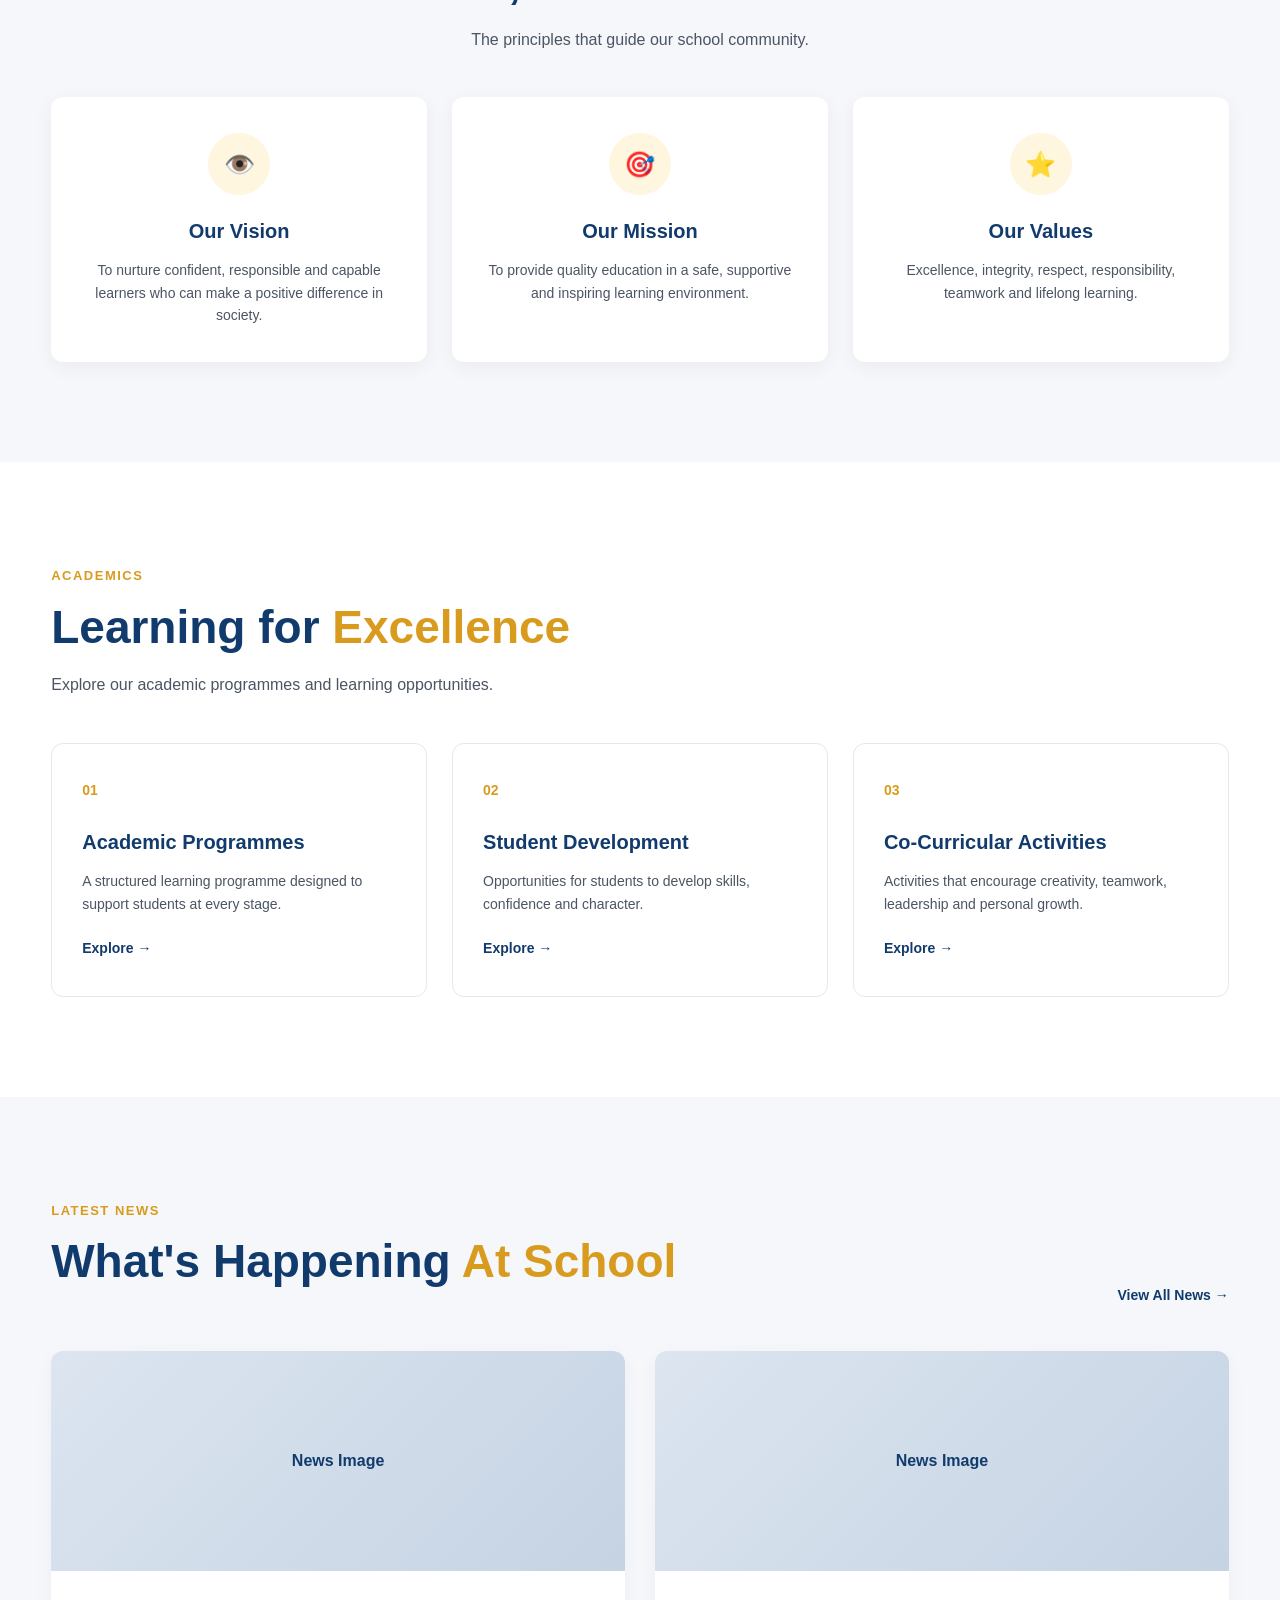
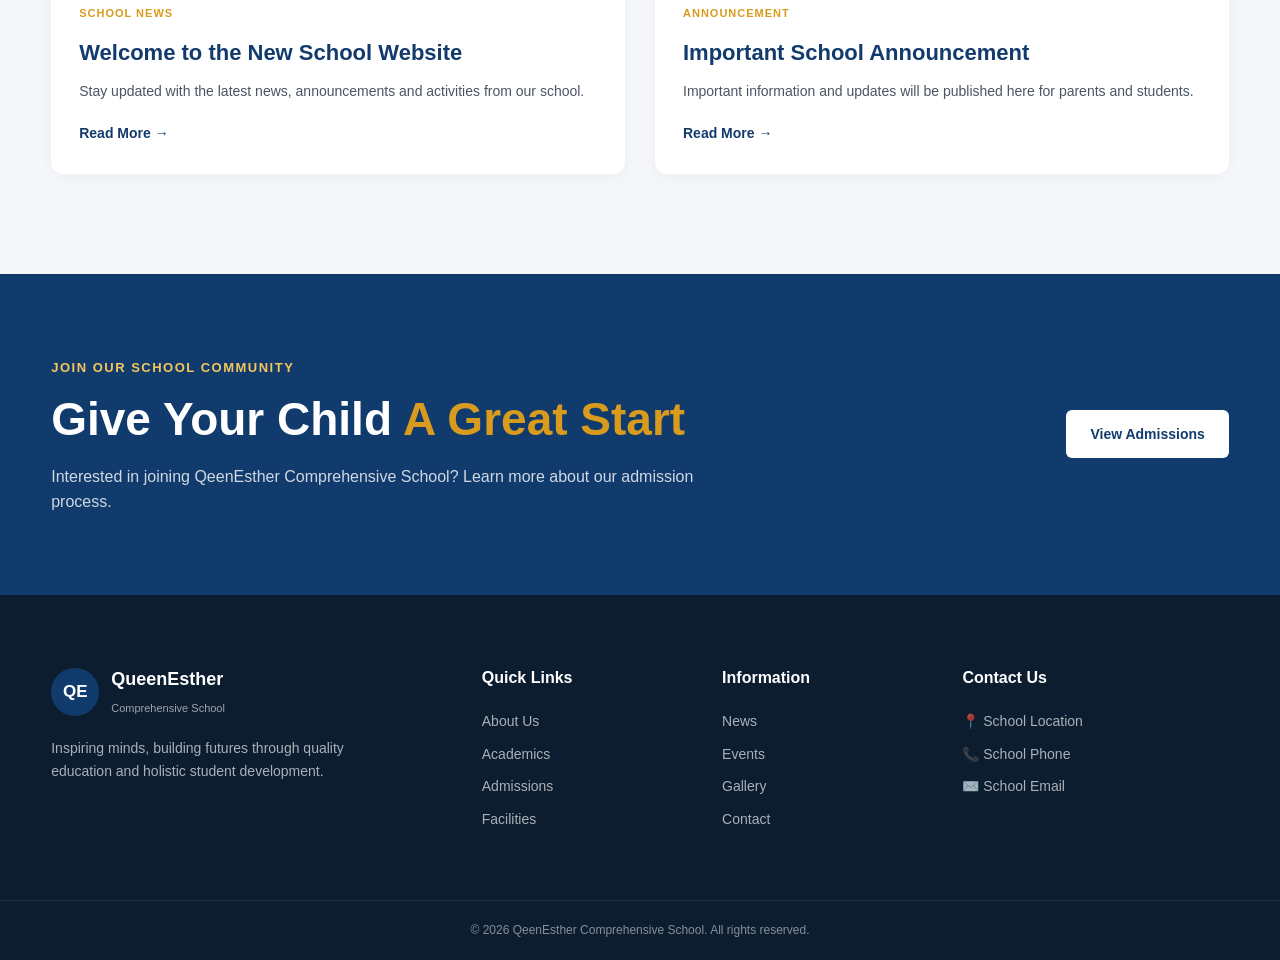
==== commit b0e1328e: "corrected queenestherville" ====
--- a/Client/index.html
+++ b/Client/index.html
@@ -31,7 +31,7 @@
                 <div class="logo-placeholder">QE</div>
 
                 <div class="school-name">
-                    <span>QueenEsther</span>
+                    <span>QueenEstherville</span>
                     <small>Comprehensive School</small>
                 </div>
             </a>
@@ -80,7 +80,7 @@
                 <div class="hero-text">
 
                     <span class="hero-label">
-                        WELCOME TO QuEENESTHER
+                        WELCOME TO QUEENESTHER
                     </span>
 
                     <h1>
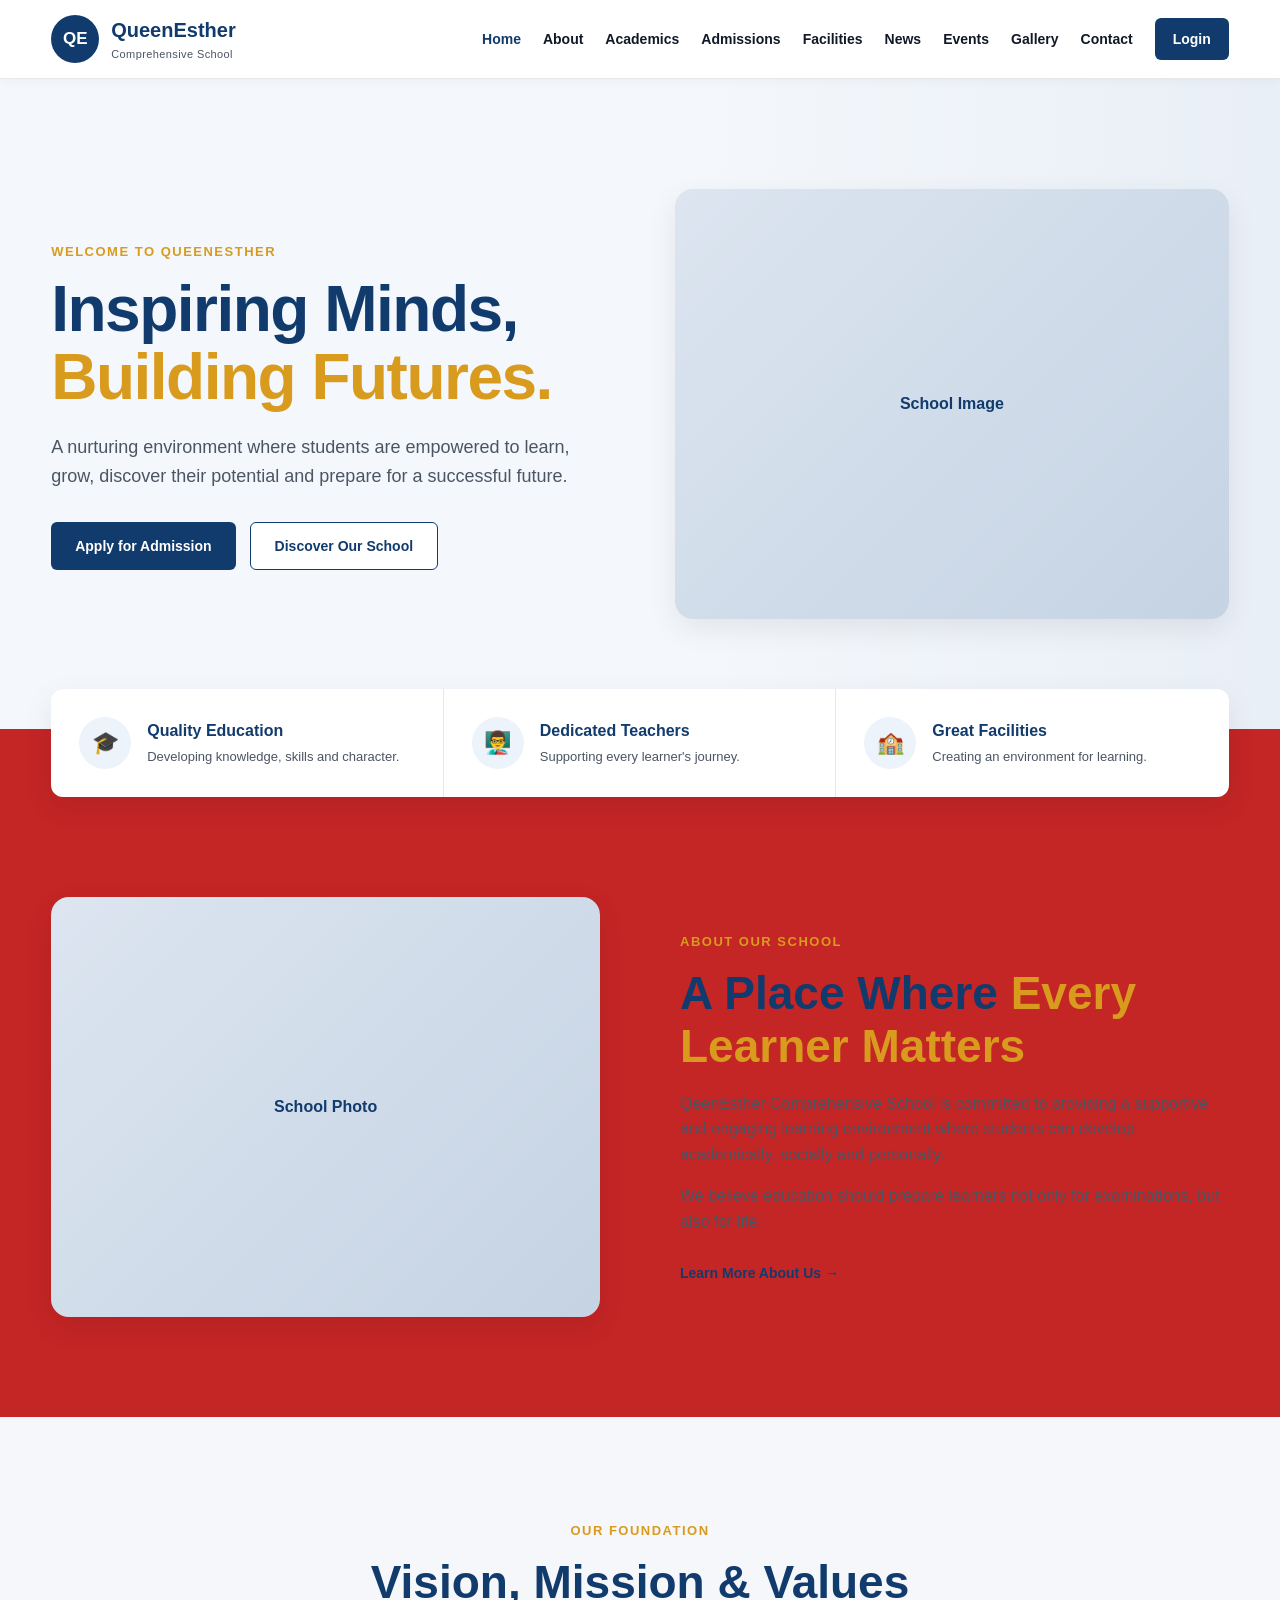
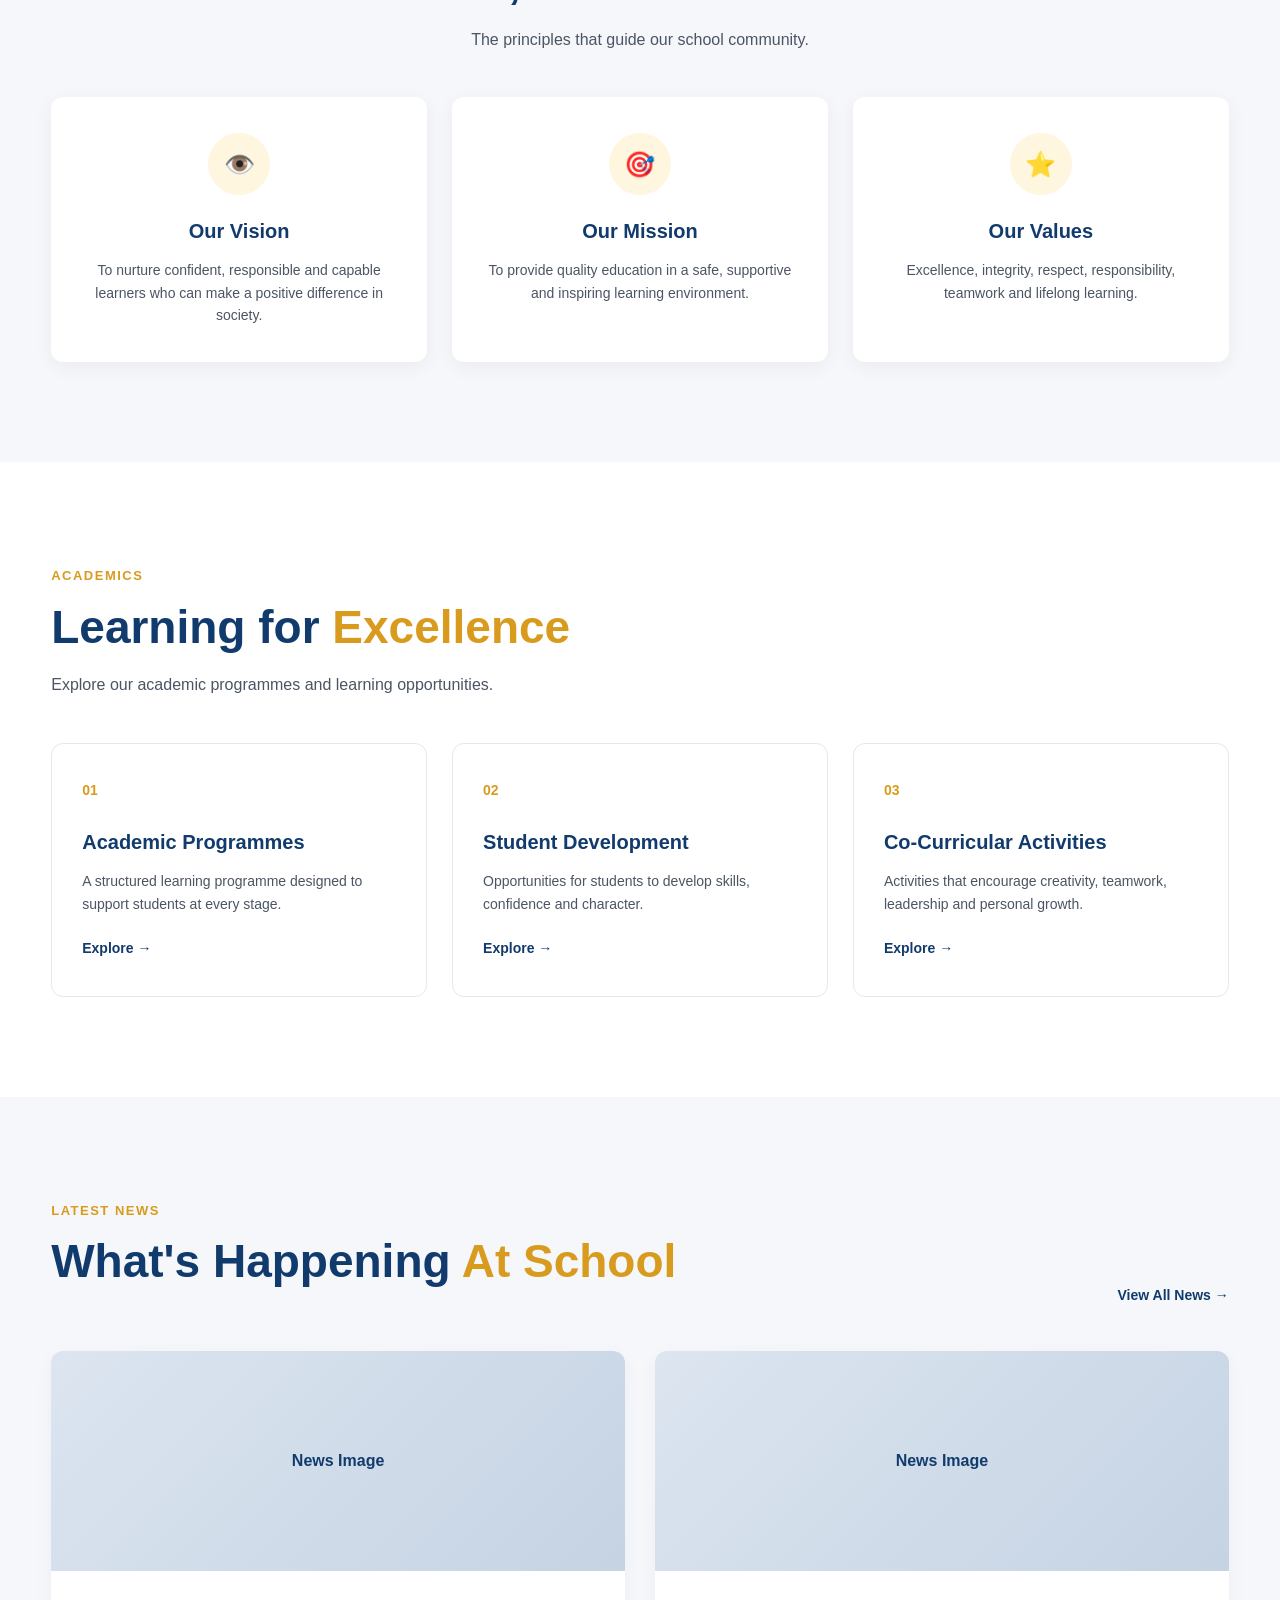
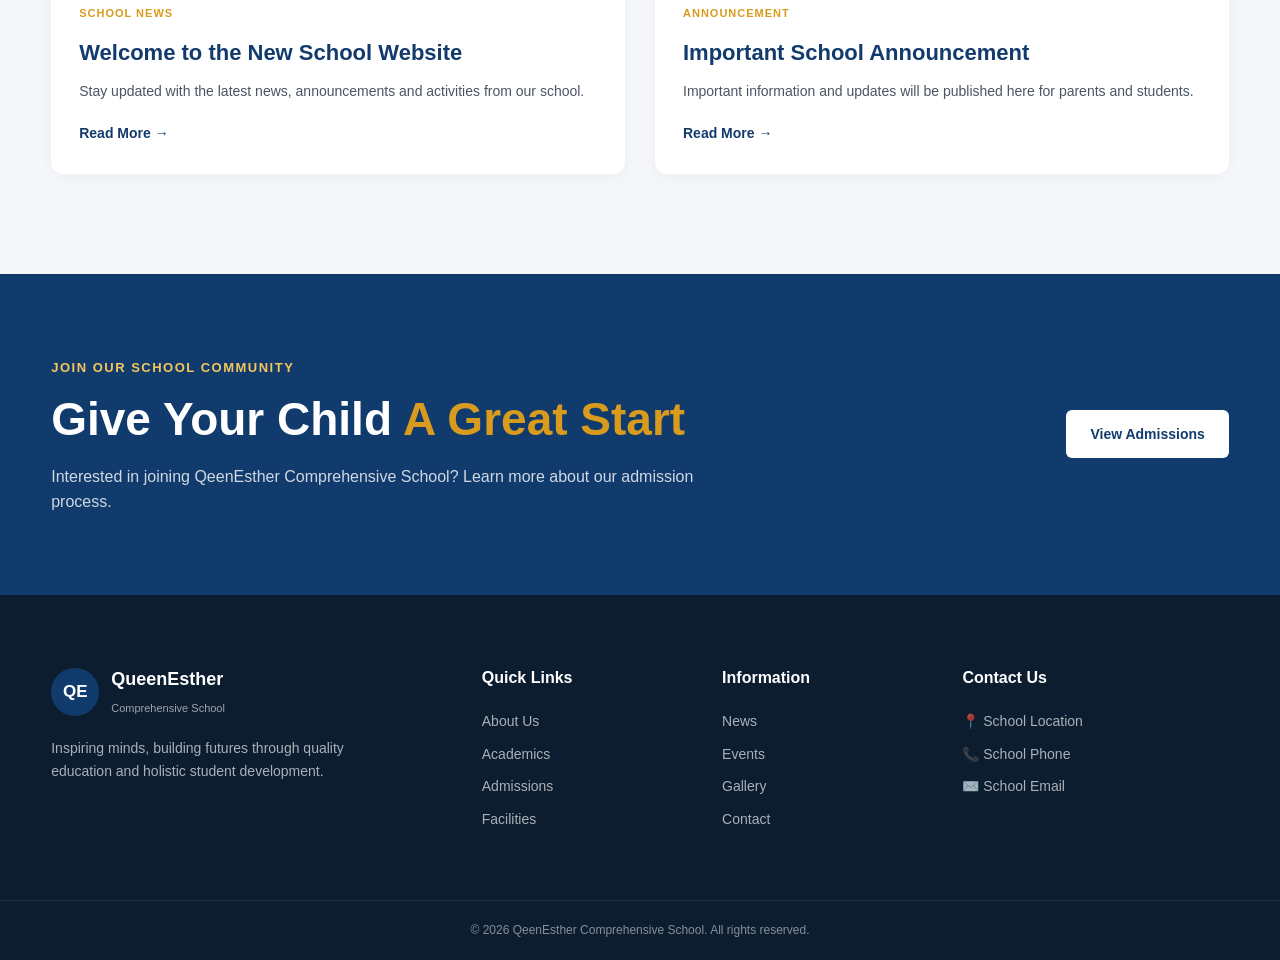
==== commit 45fe25ce: "queen spelling" ====
--- a/Client/index.html
+++ b/Client/index.html
@@ -31,7 +31,7 @@
                 <div class="logo-placeholder">QE</div>
 
                 <div class="school-name">
-                    <span>QueenEstherville</span>
+                    <span>QueenEsther</span>
                     <small>Comprehensive School</small>
                 </div>
             </a>
